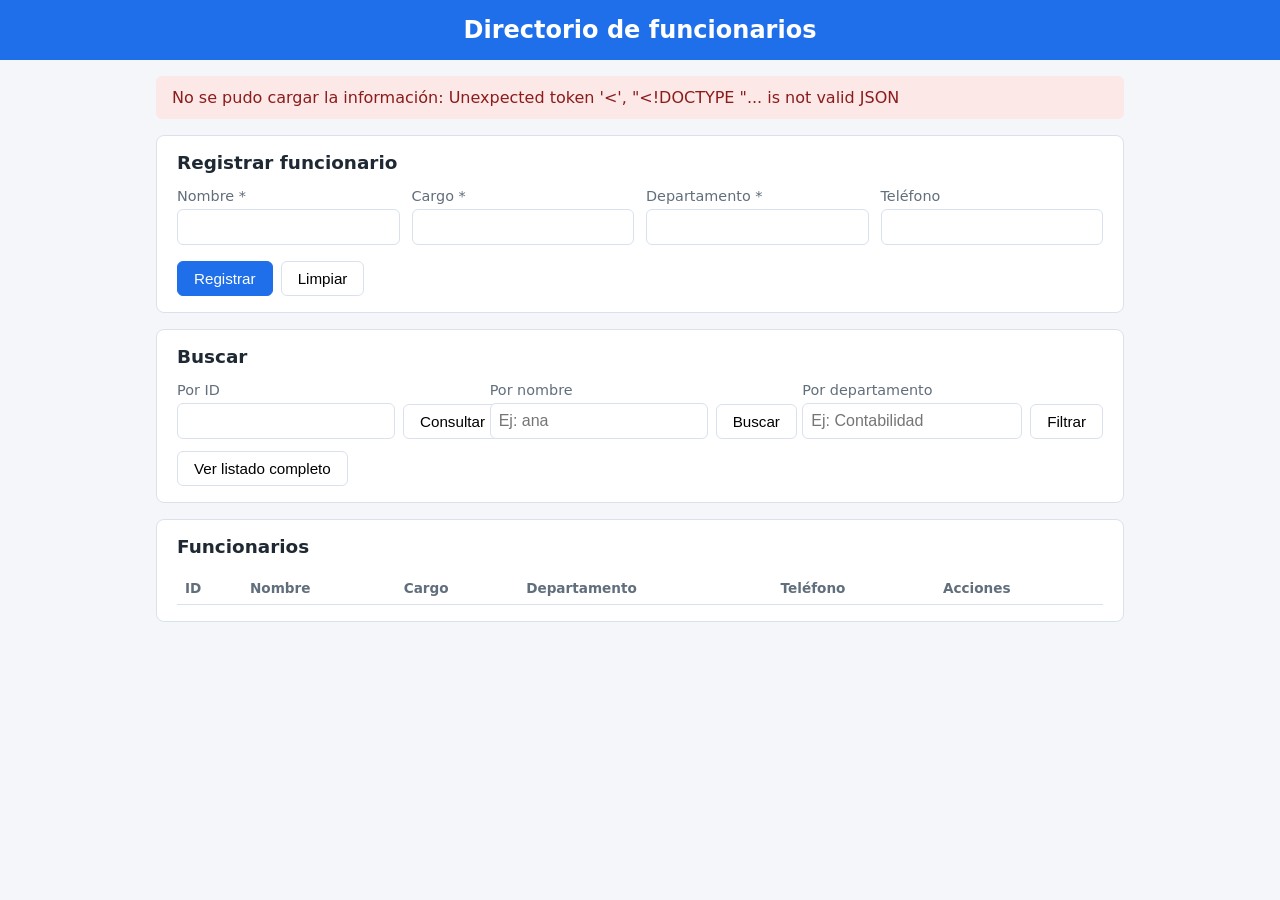
==== src/main/resources/static/index.html @ 31fb72a8 "Directorio de funcionarios: API REST Spring Boot + MySQL y frontend vanilla Co-Authored-By: Claude O" ====
<!DOCTYPE html>
<html lang="es">
<head>
	<meta charset="UTF-8">
	<meta name="viewport" content="width=device-width, initial-scale=1.0">
	<title>Directorio de funcionarios</title>
	<link rel="stylesheet" href="css/estilos.css">
</head>
<body>
	<header class="encabezado">
		<h1>Directorio de funcionarios</h1>
	</header>

	<main class="contenedor">
		<div id="mensaje" class="mensaje oculto" role="status" aria-live="polite"></div>

		<section class="tarjeta">
			<h2 id="titulo-formulario">Registrar funcionario</h2>
			<form id="formulario" novalidate>
				<input type="hidden" id="id">
				<div class="campos">
					<label>Nombre *
						<input type="text" id="nombre" maxlength="120" required>
					</label>
					<label>Cargo *
						<input type="text" id="cargo" maxlength="120" required>
					</label>
					<label>Departamento *
						<input type="text" id="departamento" maxlength="120" required>
					</label>
					<label>Teléfono
						<input type="text" id="telefono" maxlength="30">
					</label>
				</div>
				<div class="acciones">
					<button type="submit" id="btn-guardar" class="primario">Registrar</button>
					<button type="button" id="btn-limpiar">Limpiar</button>
				</div>
			</form>
		</section>

		<section class="tarjeta">
			<h2>Buscar</h2>
			<div class="busquedas">
				<form id="form-id" class="busqueda">
					<label>Por ID
						<input type="number" id="buscar-id" min="1">
					</label>
					<button type="submit">Consultar</button>
				</form>
				<form id="form-nombre" class="busqueda">
					<label>Por nombre
						<input type="text" id="buscar-nombre" placeholder="Ej: ana">
					</label>
					<button type="submit">Buscar</button>
				</form>
				<form id="form-departamento" class="busqueda">
					<label>Por departamento
						<input type="text" id="buscar-departamento" placeholder="Ej: Contabilidad">
					</label>
					<button type="submit">Filtrar</button>
				</form>
			</div>
			<button type="button" id="btn-todos">Ver listado completo</button>
		</section>

		<section class="tarjeta">
			<h2 id="titulo-tabla">Funcionarios</h2>
			<div class="tabla-scroll">
				<table>
					<thead>
						<tr>
							<th>ID</th>
							<th>Nombre</th>
							<th>Cargo</th>
							<th>Departamento</th>
							<th>Teléfono</th>
							<th>Acciones</th>
						</tr>
					</thead>
					<tbody id="tabla-cuerpo"></tbody>
				</table>
			</div>
		</section>
	</main>

	<script src="js/app.js"></script>
</body>
</html>
---- src/main/resources/static/css/estilos.css ----
:root {
	--fondo: #f4f6f9;
	--tarjeta: #ffffff;
	--texto: #1f2933;
	--suave: #616e7c;
	--borde: #d9e2ec;
	--primario: #1f6feb;
	--primario-hover: #1858c4;
	--peligro: #d64545;
	--exito-fondo: #e3f9e5;
	--exito-texto: #1b5e20;
	--info-fondo: #e6f0ff;
	--info-texto: #1d3f72;
	--error-fondo: #fde8e8;
	--error-texto: #8a1c1c;
}

* {
	box-sizing: border-box;
}

body {
	margin: 0;
	font-family: system-ui, -apple-system, "Segoe UI", Roboto, sans-serif;
	background: var(--fondo);
	color: var(--texto);
}

.encabezado {
	background: var(--primario);
	color: #fff;
	padding: 1rem;
	text-align: center;
}

.encabezado h1 {
	margin: 0;
	font-size: 1.5rem;
}

.contenedor {
	max-width: 1000px;
	margin: 0 auto;
	padding: 1rem;
}

.tarjeta {
	background: var(--tarjeta);
	border: 1px solid var(--borde);
	border-radius: 8px;
	padding: 1rem 1.25rem;
	margin-bottom: 1rem;
}

.tarjeta h2 {
	margin-top: 0;
	font-size: 1.15rem;
}

label {
	display: flex;
	flex-direction: column;
	gap: 0.3rem;
	font-size: 0.9rem;
	color: var(--suave);
}

input {
	padding: 0.5rem;
	border: 1px solid var(--borde);
	border-radius: 6px;
	font-size: 1rem;
	color: var(--texto);
}

input:focus {
	outline: 2px solid var(--primario);
	outline-offset: 1px;
}

.campos {
	display: grid;
	grid-template-columns: repeat(auto-fit, minmax(200px, 1fr));
	gap: 0.75rem;
}

.acciones {
	margin-top: 1rem;
	display: flex;
	gap: 0.5rem;
}

button {
	padding: 0.5rem 1rem;
	border: 1px solid var(--borde);
	border-radius: 6px;
	background: #fff;
	cursor: pointer;
	font-size: 0.95rem;
}

button:hover {
	background: var(--fondo);
}

button.primario {
	background: var(--primario);
	border-color: var(--primario);
	color: #fff;
}

button.primario:hover {
	background: var(--primario-hover);
}

button.peligro {
	color: var(--peligro);
	border-color: var(--peligro);
}

.busquedas {
	display: grid;
	grid-template-columns: repeat(auto-fit, minmax(220px, 1fr));
	gap: 0.75rem;
	margin-bottom: 0.75rem;
}

.busqueda {
	display: flex;
	align-items: flex-end;
	gap: 0.5rem;
}

.busqueda label {
	flex: 1;
}

.tabla-scroll {
	overflow-x: auto;
}

table {
	width: 100%;
	border-collapse: collapse;
}

th,
td {
	text-align: left;
	padding: 0.5rem;
	border-bottom: 1px solid var(--borde);
}

th {
	font-size: 0.85rem;
	color: var(--suave);
}

td.acciones-fila {
	display: flex;
	gap: 0.4rem;
}

.mensaje {
	padding: 0.75rem 1rem;
	border-radius: 6px;
	margin-bottom: 1rem;
}

.mensaje.exito {
	background: var(--exito-fondo);
	color: var(--exito-texto);
}

.mensaje.info {
	background: var(--info-fondo);
	color: var(--info-texto);
}

.mensaje.error {
	background: var(--error-fondo);
	color: var(--error-texto);
}

.oculto {
	display: none;
}
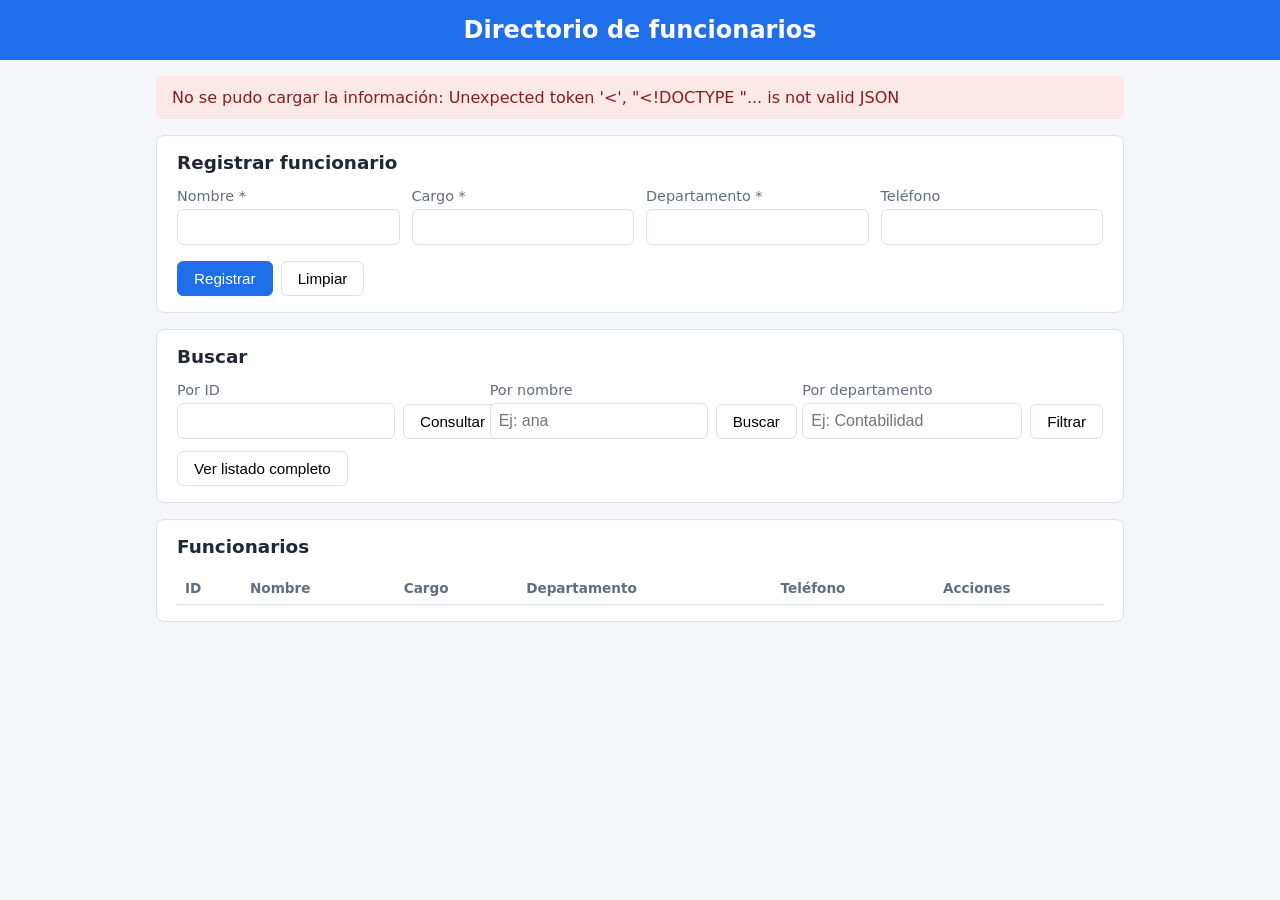
==== commit 731b9649: "Modo demostración para GitHub Pages (API simulada en el navegador)" ====
--- a/src/main/resources/static/index.html
+++ b/src/main/resources/static/index.html
@@ -12,6 +12,10 @@
 	</header>
 
 	<main class="contenedor">
+		<div id="aviso-demo" class="mensaje info oculto">
+			Modo demostración (GitHub Pages): los datos se guardan solo en este navegador.
+			La versión completa con Spring Boot y MySQL se ejecuta localmente (ver README del repositorio).
+		</div>
 		<div id="mensaje" class="mensaje oculto" role="status" aria-live="polite"></div>
 
 		<section class="tarjeta">
@@ -84,6 +88,7 @@
 		</section>
 	</main>
 
+	<script src="js/demo.js"></script>
 	<script src="js/app.js"></script>
 </body>
 </html>
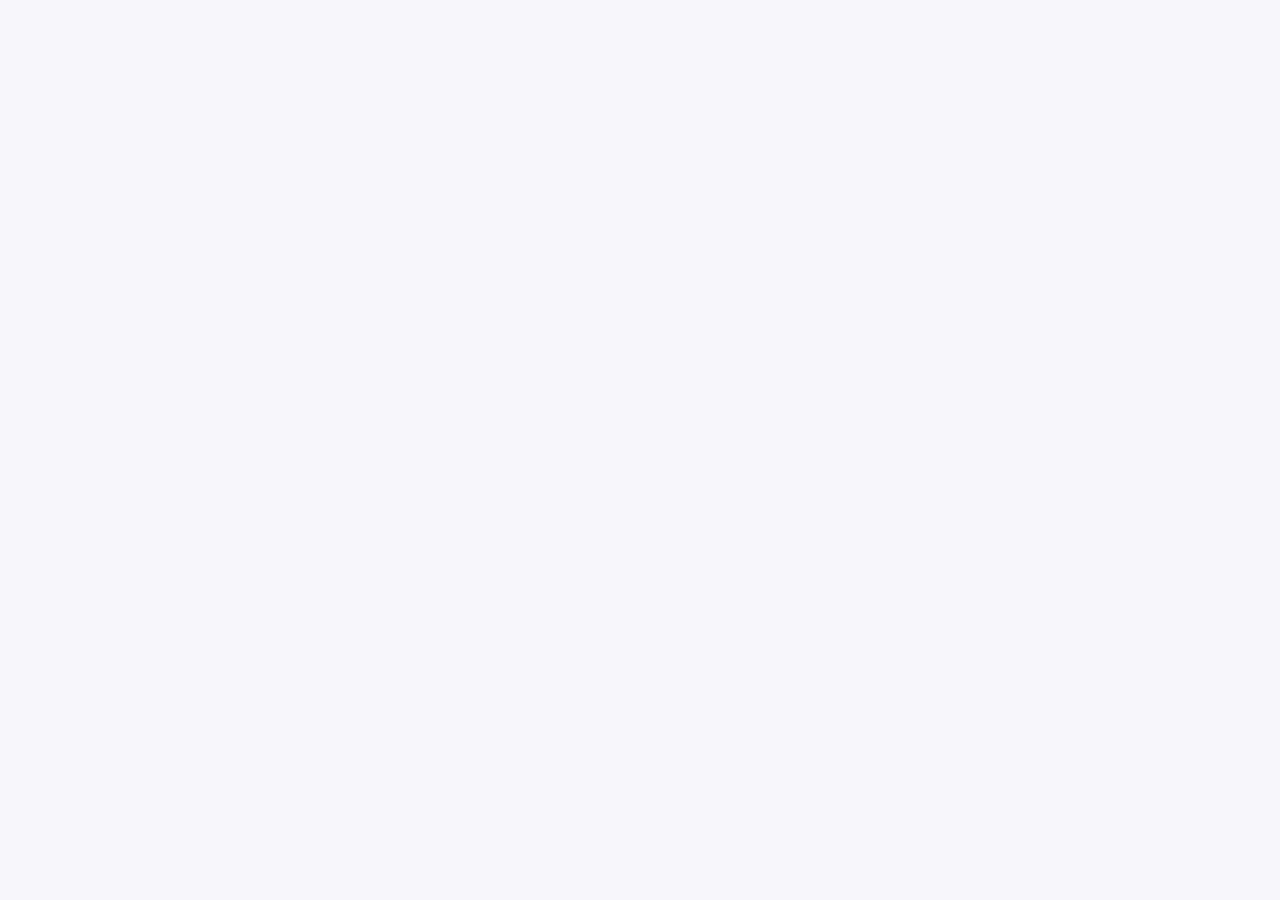
==== commit fb686830: "Interfaz profesional, inicio de sesión y usuarios en MySQL - Rediseño de la interfaz: barra lateral," ====
--- a/src/main/resources/static/index.html
+++ b/src/main/resources/static/index.html
@@ -4,89 +4,173 @@
 	<meta charset="UTF-8">
 	<meta name="viewport" content="width=device-width, initial-scale=1.0">
 	<title>Directorio de funcionarios</title>
+	<link rel="icon" href="favicon.svg" type="image/svg+xml">
+	<link rel="preconnect" href="https://fonts.googleapis.com">
+	<link rel="preconnect" href="https://fonts.gstatic.com" crossorigin>
+	<link href="https://fonts.googleapis.com/css2?family=Inter:wght@400;500;600;700&display=swap" rel="stylesheet">
 	<link rel="stylesheet" href="css/estilos.css">
 </head>
-<body>
-	<header class="encabezado">
-		<h1>Directorio de funcionarios</h1>
-	</header>
+<body class="app cargando-sesion">
+	<!-- ===== Barra lateral ===== -->
+	<aside class="lateral">
+		<div class="logo logo-claro">
+			<span class="logo-icono">
+				<svg viewBox="0 0 24 24"><path d="M16 11a4 4 0 1 0-4-4 4 4 0 0 0 4 4Zm-8 1a3 3 0 1 0-3-3 3 3 0 0 0 3 3Zm8 1c-2.7 0-8 1.3-8 4v3h16v-3c0-2.7-5.3-4-8-4Zm-8 0c-.3 0-.7 0-1.1.1A4.7 4.7 0 0 1 9 17v3H0v-2.5C0 15.1 5 13 8 13Z"/></svg>
+			</span>
+			<span>Directorio</span>
+		</div>
 
-	<main class="contenedor">
-		<div id="aviso-demo" class="mensaje info oculto">
-			Modo demostración (GitHub Pages): los datos se guardan solo en este navegador.
-			La versión completa con Spring Boot y MySQL se ejecuta localmente (ver README del repositorio).
+		<nav class="menu">
+			<span class="menu-titulo">General</span>
+			<a href="#" class="menu-item activo" aria-current="page">
+				<svg viewBox="0 0 24 24"><path d="M16 11a4 4 0 1 0-4-4 4 4 0 0 0 4 4Zm-8 1a3 3 0 1 0-3-3 3 3 0 0 0 3 3Zm8 1c-2.7 0-8 1.3-8 4v3h16v-3c0-2.7-5.3-4-8-4Zm-8 0c-.3 0-.7 0-1.1.1A4.7 4.7 0 0 1 9 17v3H0v-2.5C0 15.1 5 13 8 13Z"/></svg>
+				Funcionarios
+			</a>
+		</nav>
+
+		<div class="usuario-sesion">
+			<div class="avatar" id="avatar-usuario">--</div>
+			<div class="usuario-datos">
+				<strong id="nombre-usuario">Cargando…</strong>
+				<span id="login-usuario"></span>
+			</div>
+			<button type="button" id="btn-salir" class="boton-icono claro" title="Cerrar sesión" aria-label="Cerrar sesión">
+				<svg viewBox="0 0 24 24"><path d="M10 17v-3H3v-4h7V7l5 5-5 5Zm9-14H12v2h7v14h-7v2h7a2 2 0 0 0 2-2V5a2 2 0 0 0-2-2Z"/></svg>
+			</button>
 		</div>
-		<div id="mensaje" class="mensaje oculto" role="status" aria-live="polite"></div>
+	</aside>
 
-		<section class="tarjeta">
-			<h2 id="titulo-formulario">Registrar funcionario</h2>
-			<form id="formulario" novalidate>
-				<input type="hidden" id="id">
-				<div class="campos">
-					<label>Nombre *
-						<input type="text" id="nombre" maxlength="120" required>
-					</label>
-					<label>Cargo *
-						<input type="text" id="cargo" maxlength="120" required>
-					</label>
-					<label>Departamento *
-						<input type="text" id="departamento" maxlength="120" required>
-					</label>
-					<label>Teléfono
-						<input type="text" id="telefono" maxlength="30">
-					</label>
-				</div>
-				<div class="acciones">
-					<button type="submit" id="btn-guardar" class="primario">Registrar</button>
-					<button type="button" id="btn-limpiar">Limpiar</button>
-				</div>
-			</form>
-		</section>
+	<!-- ===== Contenido ===== -->
+	<div class="principal">
+		<header class="cabecera">
+			<div>
+				<p class="miga">Inicio / Funcionarios</p>
+				<h1>Directorio de funcionarios</h1>
+			</div>
+			<button type="button" id="btn-nuevo" class="boton primario">
+				<svg viewBox="0 0 24 24"><path d="M19 13h-6v6h-2v-6H5v-2h6V5h2v6h6Z"/></svg>
+				Nuevo funcionario
+			</button>
+		</header>
 
-		<section class="tarjeta">
-			<h2>Buscar</h2>
-			<div class="busquedas">
-				<form id="form-id" class="busqueda">
-					<label>Por ID
-						<input type="number" id="buscar-id" min="1">
-					</label>
-					<button type="submit">Consultar</button>
-				</form>
-				<form id="form-nombre" class="busqueda">
-					<label>Por nombre
-						<input type="text" id="buscar-nombre" placeholder="Ej: ana">
-					</label>
-					<button type="submit">Buscar</button>
-				</form>
-				<form id="form-departamento" class="busqueda">
-					<label>Por departamento
-						<input type="text" id="buscar-departamento" placeholder="Ej: Contabilidad">
-					</label>
-					<button type="submit">Filtrar</button>
-				</form>
+		<main class="contenido">
+			<div id="aviso-demo" class="alerta info oculto">
+				Modo demostración (GitHub Pages): los datos se guardan solo en este navegador.
+				La versión completa con Spring Boot y MySQL se ejecuta localmente.
 			</div>
-			<button type="button" id="btn-todos">Ver listado completo</button>
-		</section>
 
-		<section class="tarjeta">
-			<h2 id="titulo-tabla">Funcionarios</h2>
-			<div class="tabla-scroll">
-				<table>
-					<thead>
-						<tr>
-							<th>ID</th>
-							<th>Nombre</th>
-							<th>Cargo</th>
-							<th>Departamento</th>
-							<th>Teléfono</th>
-							<th>Acciones</th>
-						</tr>
-					</thead>
-					<tbody id="tabla-cuerpo"></tbody>
-				</table>
+			<!-- Indicadores -->
+			<section class="indicadores" aria-label="Resumen">
+				<article class="indicador">
+					<span class="indicador-icono azul"><svg viewBox="0 0 24 24"><path d="M16 11a4 4 0 1 0-4-4 4 4 0 0 0 4 4Zm-8 1a3 3 0 1 0-3-3 3 3 0 0 0 3 3Zm8 1c-2.7 0-8 1.3-8 4v3h16v-3c0-2.7-5.3-4-8-4Z"/></svg></span>
+					<div><p>Funcionarios</p><strong id="ind-total">0</strong></div>
+				</article>
+				<article class="indicador">
+					<span class="indicador-icono verde"><svg viewBox="0 0 24 24"><path d="M12 7V3H2v18h20V7Zm-6 12H4v-2h2Zm0-4H4v-2h2Zm0-4H4V9h2Zm0-4H4V5h2Zm4 12H8v-2h2Zm0-4H8v-2h2Zm0-4H8V9h2Zm0-4H8V5h2Zm10 12h-8v-2h2v-2h-2v-2h2v-2h-2V9h8Zm-2-8h-2v2h2Zm0 4h-2v2h2Z"/></svg></span>
+					<div><p>Departamentos</p><strong id="ind-departamentos">0</strong></div>
+				</article>
+				<article class="indicador">
+					<span class="indicador-icono ambar"><svg viewBox="0 0 24 24"><path d="M6.6 10.8a15.1 15.1 0 0 0 6.6 6.6l2.2-2.2a1 1 0 0 1 1-.2 11.4 11.4 0 0 0 3.6.6 1 1 0 0 1 1 1V20a1 1 0 0 1-1 1A17 17 0 0 1 3 4a1 1 0 0 1 1-1h3.5a1 1 0 0 1 1 1 11.4 11.4 0 0 0 .6 3.6 1 1 0 0 1-.3 1Z"/></svg></span>
+					<div><p>Con teléfono</p><strong id="ind-telefono">0</strong></div>
+				</article>
+			</section>
+
+			<div class="rejilla">
+				<!-- Tabla -->
+				<section class="tarjeta tarjeta-tabla">
+					<div class="tarjeta-cabecera">
+						<div>
+							<h2 id="titulo-tabla">Funcionarios</h2>
+							<p class="texto-suave" id="conteo-tabla">—</p>
+						</div>
+					</div>
+
+					<form id="form-busqueda" class="barra-busqueda" novalidate>
+						<select id="tipo-busqueda" aria-label="Buscar por">
+							<option value="nombre">Nombre</option>
+							<option value="departamento">Departamento</option>
+							<option value="id">ID</option>
+						</select>
+						<div class="entrada-icono crece">
+							<svg viewBox="0 0 24 24"><path d="M15.5 14h-.8l-.3-.3a6.5 6.5 0 1 0-.7.7l.3.3v.8l5 5 1.5-1.5Zm-6 0a4.5 4.5 0 1 1 4.5-4.5A4.5 4.5 0 0 1 9.5 14Z"/></svg>
+							<input type="search" id="texto-busqueda" list="lista-departamentos" placeholder="Buscar por fragmento del nombre…" aria-label="Texto a buscar">
+						</div>
+						<button type="submit" class="boton primario">Buscar</button>
+						<button type="button" id="btn-todos" class="boton">Ver todos</button>
+					</form>
+					<datalist id="lista-departamentos"></datalist>
+
+					<div class="tabla-scroll">
+						<table>
+							<thead>
+								<tr>
+									<th>Funcionario</th>
+									<th>Cargo</th>
+									<th>Departamento</th>
+									<th>Teléfono</th>
+									<th class="derecha">Acciones</th>
+								</tr>
+							</thead>
+							<tbody id="tabla-cuerpo"></tbody>
+						</table>
+						<div id="tabla-vacia" class="estado-vacio oculto">
+							<svg viewBox="0 0 24 24"><path d="M15.5 14h-.8l-.3-.3a6.5 6.5 0 1 0-.7.7l.3.3v.8l5 5 1.5-1.5Zm-6 0a4.5 4.5 0 1 1 4.5-4.5A4.5 4.5 0 0 1 9.5 14Z"/></svg>
+							<p id="tabla-vacia-texto">No hay funcionarios para mostrar.</p>
+						</div>
+					</div>
+				</section>
+
+				<!-- Formulario -->
+				<section class="tarjeta tarjeta-formulario" id="panel-formulario">
+					<div class="tarjeta-cabecera">
+						<div>
+							<h2 id="titulo-formulario">Registrar funcionario</h2>
+							<p class="texto-suave" id="subtitulo-formulario">Los campos con * son obligatorios.</p>
+						</div>
+					</div>
+					<form id="formulario" novalidate>
+						<input type="hidden" id="id">
+						<label class="campo">
+							<span>Nombre completo *</span>
+							<input type="text" id="nombre" maxlength="120" placeholder="Ej: Ana Pérez" required>
+						</label>
+						<label class="campo">
+							<span>Cargo *</span>
+							<input type="text" id="cargo" maxlength="120" placeholder="Ej: Contadora" required>
+						</label>
+						<label class="campo">
+							<span>Departamento *</span>
+							<input type="text" id="departamento" maxlength="120" list="lista-departamentos" placeholder="Ej: Contabilidad" required>
+						</label>
+						<label class="campo">
+							<span>Teléfono</span>
+							<input type="tel" id="telefono" maxlength="30" placeholder="Opcional">
+						</label>
+						<div class="acciones">
+							<button type="submit" id="btn-guardar" class="boton primario">Registrar</button>
+							<button type="button" id="btn-limpiar" class="boton">Limpiar</button>
+						</div>
+					</form>
+				</section>
 			</div>
-		</section>
-	</main>
+		</main>
+	</div>
+
+	<!-- Confirmación para eliminar -->
+	<dialog id="dialogo-eliminar" class="dialogo">
+		<form method="dialog">
+			<span class="dialogo-icono"><svg viewBox="0 0 24 24"><path d="M6 19a2 2 0 0 0 2 2h8a2 2 0 0 0 2-2V7H6ZM19 4h-3.5l-1-1h-5l-1 1H5v2h14Z"/></svg></span>
+			<h3>¿Eliminar funcionario?</h3>
+			<p id="dialogo-texto">Esta acción no se puede deshacer.</p>
+			<div class="acciones fin">
+				<button value="cancelar" class="boton" autofocus>Cancelar</button>
+				<button value="confirmar" class="boton peligro-relleno">Sí, eliminar</button>
+			</div>
+		</form>
+	</dialog>
+
+	<!-- Notificaciones -->
+	<div id="mensaje" class="notificaciones" role="status" aria-live="polite"></div>
 
 	<script src="js/demo.js"></script>
 	<script src="js/app.js"></script>
--- a/src/main/resources/static/css/estilos.css
+++ b/src/main/resources/static/css/estilos.css
@@ -1,140 +1,732 @@
+/* =========================================================
+   Directorio de funcionarios — hoja de estilos
+   ========================================================= */
 :root {
-	--fondo: #f4f6f9;
-	--tarjeta: #ffffff;
-	--texto: #1f2933;
-	--suave: #616e7c;
-	--borde: #d9e2ec;
-	--primario: #1f6feb;
-	--primario-hover: #1858c4;
-	--peligro: #d64545;
-	--exito-fondo: #e3f9e5;
-	--exito-texto: #1b5e20;
-	--info-fondo: #e6f0ff;
-	--info-texto: #1d3f72;
-	--error-fondo: #fde8e8;
-	--error-texto: #8a1c1c;
-}
-
-* {
+	--fondo: #f5f7fb;
+	--superficie: #ffffff;
+	--texto: #0f172a;
+	--suave: #64748b;
+	--tenue: #94a3b8;
+	--borde: #e2e8f0;
+	--borde-fuerte: #cbd5e1;
+
+	--primario: #4f46e5;
+	--primario-hover: #4338ca;
+	--primario-suave: #eef2ff;
+
+	--lateral: #0f172a;
+	--lateral-texto: #cbd5e1;
+	--lateral-activo: #1e293b;
+
+	--exito: #059669;
+	--exito-suave: #ecfdf5;
+	--peligro: #dc2626;
+	--peligro-suave: #fef2f2;
+	--info: #2563eb;
+	--info-suave: #eff6ff;
+	--ambar: #d97706;
+	--ambar-suave: #fffbeb;
+
+	--radio: 12px;
+	--radio-sm: 8px;
+	--sombra: 0 1px 2px rgba(15, 23, 42, .04), 0 4px 16px rgba(15, 23, 42, .06);
+	--sombra-alta: 0 20px 50px rgba(15, 23, 42, .18);
+	--fuente: "Inter", system-ui, -apple-system, "Segoe UI", Roboto, sans-serif;
+}
+
+*,
+*::before,
+*::after {
 	box-sizing: border-box;
 }
 
 body {
 	margin: 0;
-	font-family: system-ui, -apple-system, "Segoe UI", Roboto, sans-serif;
+	font-family: var(--fuente);
+	font-size: 15px;
+	line-height: 1.5;
 	background: var(--fondo);
 	color: var(--texto);
-}
-
-.encabezado {
+	-webkit-font-smoothing: antialiased;
+}
+
+h1, h2, h3 {
+	margin: 0;
+	line-height: 1.25;
+	letter-spacing: -0.01em;
+}
+
+svg {
+	width: 20px;
+	height: 20px;
+	fill: currentColor;
+	flex-shrink: 0;
+}
+
+.oculto {
+	display: none !important;
+}
+
+.texto-suave {
+	margin: 0;
+	color: var(--suave);
+	font-size: 0.875rem;
+}
+
+/* ---------- Logo ---------- */
+.logo {
+	display: flex;
+	align-items: center;
+	gap: 0.6rem;
+	font-weight: 700;
+	font-size: 1.15rem;
+}
+
+.logo-icono {
+	display: grid;
+	place-items: center;
+	width: 36px;
+	height: 36px;
+	border-radius: 10px;
 	background: var(--primario);
 	color: #fff;
-	padding: 1rem;
-	text-align: center;
-}
-
-.encabezado h1 {
-	margin: 0;
-	font-size: 1.5rem;
-}
-
-.contenedor {
-	max-width: 1000px;
-	margin: 0 auto;
-	padding: 1rem;
-}
-
-.tarjeta {
-	background: var(--tarjeta);
-	border: 1px solid var(--borde);
-	border-radius: 8px;
-	padding: 1rem 1.25rem;
-	margin-bottom: 1rem;
-}
-
-.tarjeta h2 {
-	margin-top: 0;
-	font-size: 1.15rem;
-}
-
-label {
-	display: flex;
-	flex-direction: column;
-	gap: 0.3rem;
+}
+
+.logo-claro {
+	color: #fff;
+}
+
+/* ---------- Botones ---------- */
+.boton {
+	display: inline-flex;
+	align-items: center;
+	justify-content: center;
+	gap: 0.45rem;
+	padding: 0.6rem 1rem;
+	border: 1px solid var(--borde-fuerte);
+	border-radius: var(--radio-sm);
+	background: var(--superficie);
+	color: var(--texto);
+	font: inherit;
 	font-size: 0.9rem;
-	color: var(--suave);
-}
-
-input {
-	padding: 0.5rem;
-	border: 1px solid var(--borde);
-	border-radius: 6px;
-	font-size: 1rem;
-	color: var(--texto);
-}
-
-input:focus {
-	outline: 2px solid var(--primario);
-	outline-offset: 1px;
-}
-
-.campos {
-	display: grid;
-	grid-template-columns: repeat(auto-fit, minmax(200px, 1fr));
-	gap: 0.75rem;
-}
-
-.acciones {
-	margin-top: 1rem;
-	display: flex;
-	gap: 0.5rem;
-}
-
-button {
-	padding: 0.5rem 1rem;
-	border: 1px solid var(--borde);
-	border-radius: 6px;
-	background: #fff;
+	font-weight: 600;
 	cursor: pointer;
-	font-size: 0.95rem;
-}
-
-button:hover {
-	background: var(--fondo);
-}
-
-button.primario {
+	transition: background .15s, border-color .15s, box-shadow .15s, transform .05s;
+	white-space: nowrap;
+}
+
+.boton:hover {
+	background: #f8fafc;
+	border-color: var(--tenue);
+}
+
+.boton:active {
+	transform: translateY(1px);
+}
+
+.boton:focus-visible,
+.boton-icono:focus-visible {
+	outline: none;
+	box-shadow: 0 0 0 3px rgba(79, 70, 229, .3);
+}
+
+.boton svg {
+	width: 18px;
+	height: 18px;
+}
+
+.boton.primario {
 	background: var(--primario);
 	border-color: var(--primario);
 	color: #fff;
-}
-
-button.primario:hover {
+	box-shadow: 0 1px 2px rgba(79, 70, 229, .3);
+}
+
+.boton.primario:hover {
 	background: var(--primario-hover);
-}
-
-button.peligro {
+	border-color: var(--primario-hover);
+}
+
+.boton.primario:disabled {
+	opacity: .7;
+	cursor: wait;
+}
+
+.boton.peligro-relleno {
+	background: var(--peligro);
+	border-color: var(--peligro);
+	color: #fff;
+}
+
+.boton.peligro-relleno:hover {
+	background: #b91c1c;
+}
+
+.boton.bloque {
+	width: 100%;
+	padding: 0.75rem 1rem;
+	font-size: 0.95rem;
+}
+
+.boton-icono {
+	display: inline-grid;
+	place-items: center;
+	width: 34px;
+	height: 34px;
+	border: 1px solid transparent;
+	border-radius: var(--radio-sm);
+	background: transparent;
+	color: var(--suave);
+	cursor: pointer;
+	transition: background .15s, color .15s, border-color .15s;
+}
+
+.boton-icono svg {
+	width: 18px;
+	height: 18px;
+}
+
+.boton-icono:hover {
+	background: var(--primario-suave);
+	color: var(--primario);
+}
+
+.boton-icono.peligro:hover {
+	background: var(--peligro-suave);
 	color: var(--peligro);
+}
+
+.boton-icono.claro {
+	color: var(--lateral-texto);
+}
+
+.boton-icono.claro:hover {
+	background: rgba(255, 255, 255, .08);
+	color: #fff;
+}
+
+/* ---------- Campos ---------- */
+.campo {
+	display: flex;
+	flex-direction: column;
+	gap: 0.4rem;
+	margin-bottom: 1rem;
+}
+
+.campo > span {
+	font-size: 0.85rem;
+	font-weight: 600;
+	color: #334155;
+}
+
+input,
+select {
+	width: 100%;
+	padding: 0.65rem 0.8rem;
+	border: 1px solid var(--borde-fuerte);
+	border-radius: var(--radio-sm);
+	background: var(--superficie);
+	color: var(--texto);
+	font: inherit;
+	font-size: 0.92rem;
+	transition: border-color .15s, box-shadow .15s;
+}
+
+input::placeholder {
+	color: var(--tenue);
+}
+
+input:focus,
+select:focus {
+	outline: none;
+	border-color: var(--primario);
+	box-shadow: 0 0 0 3px rgba(79, 70, 229, .15);
+}
+
+input.invalido {
 	border-color: var(--peligro);
-}
-
-.busquedas {
+	box-shadow: 0 0 0 3px rgba(220, 38, 38, .12);
+}
+
+.entrada-icono {
+	position: relative;
+	display: flex;
+	align-items: center;
+}
+
+.entrada-icono > svg {
+	position: absolute;
+	left: 0.75rem;
+	width: 18px;
+	height: 18px;
+	color: var(--tenue);
+	pointer-events: none;
+}
+
+.entrada-icono input {
+	padding-left: 2.4rem;
+}
+
+.entrada-icono .boton-ojo {
+	position: absolute;
+	right: 0.35rem;
 	display: grid;
-	grid-template-columns: repeat(auto-fit, minmax(220px, 1fr));
-	gap: 0.75rem;
-	margin-bottom: 0.75rem;
-}
-
-.busqueda {
-	display: flex;
-	align-items: flex-end;
-	gap: 0.5rem;
-}
-
-.busqueda label {
+	place-items: center;
+	width: 32px;
+	height: 32px;
+	border: 0;
+	border-radius: 6px;
+	background: transparent;
+	color: var(--tenue);
+	cursor: pointer;
+}
+
+.entrada-icono .boton-ojo:hover,
+.entrada-icono .boton-ojo.activo {
+	color: var(--primario);
+}
+
+/* ---------- Alertas ---------- */
+.alerta {
+	padding: 0.75rem 1rem;
+	border-radius: var(--radio-sm);
+	border: 1px solid;
+	font-size: 0.88rem;
+	margin-bottom: 1rem;
+}
+
+.alerta.info {
+	background: var(--info-suave);
+	border-color: #bfdbfe;
+	color: #1e3a8a;
+}
+
+.alerta.error {
+	background: var(--peligro-suave);
+	border-color: #fecaca;
+	color: #991b1b;
+}
+
+/* =========================================================
+   Página de inicio de sesión
+   ========================================================= */
+.login {
+	display: grid;
+	grid-template-columns: 1.1fr 1fr;
+	min-height: 100vh;
+}
+
+.login-marca {
+	position: relative;
+	display: flex;
+	align-items: center;
+	padding: 3rem 4rem;
+	overflow: hidden;
+	color: #e0e7ff;
+	background:
+		radial-gradient(circle at 15% 20%, rgba(129, 140, 248, .35), transparent 45%),
+		radial-gradient(circle at 85% 85%, rgba(56, 189, 248, .25), transparent 40%),
+		linear-gradient(135deg, #1e1b4b 0%, #312e81 55%, #3730a3 100%);
+}
+
+.login-marca::after {
+	content: "";
+	position: absolute;
+	inset: 0;
+	background-image:
+		linear-gradient(rgba(255, 255, 255, .05) 1px, transparent 1px),
+		linear-gradient(90deg, rgba(255, 255, 255, .05) 1px, transparent 1px);
+	background-size: 40px 40px;
+	mask-image: linear-gradient(to bottom, black, transparent);
+}
+
+.login-marca-contenido {
+	position: relative;
+	z-index: 1;
+	max-width: 480px;
+}
+
+.login-marca .logo-icono {
+	background: rgba(255, 255, 255, .15);
+	backdrop-filter: blur(4px);
+}
+
+.login-marca h1 {
+	margin: 2.5rem 0 1rem;
+	font-size: 2.2rem;
+	font-weight: 700;
+	color: #fff;
+}
+
+.login-marca p {
+	margin: 0 0 2rem;
+	font-size: 1.05rem;
+	color: #c7d2fe;
+}
+
+.login-ventajas {
+	list-style: none;
+	margin: 0;
+	padding: 0;
+	display: grid;
+	gap: 0.85rem;
+}
+
+.login-ventajas li {
+	display: flex;
+	align-items: center;
+	gap: 0.7rem;
+	color: #e0e7ff;
+}
+
+.login-ventajas li::before {
+	content: "✓";
+	display: grid;
+	place-items: center;
+	width: 24px;
+	height: 24px;
+	border-radius: 50%;
+	background: rgba(255, 255, 255, .15);
+	font-size: 0.8rem;
+	font-weight: 700;
+}
+
+.login-panel {
+	display: grid;
+	place-items: center;
+	padding: 2rem;
+	background: var(--superficie);
+}
+
+.login-form {
+	width: 100%;
+	max-width: 380px;
+}
+
+.login-form h2 {
+	font-size: 1.75rem;
+	margin-bottom: 0.35rem;
+}
+
+.login-form > .texto-suave {
+	margin-bottom: 1.75rem;
+}
+
+.logo-movil {
+	display: none;
+	margin-bottom: 2rem;
+}
+
+.pie-login {
+	margin: 1.5rem 0 0;
+	text-align: center;
+	font-size: 0.82rem;
+	color: var(--suave);
+}
+
+.spinner {
+	width: 18px;
+	height: 18px;
+	border: 2px solid rgba(255, 255, 255, .4);
+	border-top-color: #fff;
+	border-radius: 50%;
+	animation: girar .7s linear infinite;
+}
+
+@keyframes girar {
+	to { transform: rotate(360deg); }
+}
+
+@keyframes sacudir {
+	10%, 90% { transform: translateX(-1px); }
+	20%, 80% { transform: translateX(2px); }
+	30%, 50%, 70% { transform: translateX(-4px); }
+	40%, 60% { transform: translateX(4px); }
+}
+
+.sacudir {
+	animation: sacudir .4s;
+}
+
+/* =========================================================
+   Aplicación (directorio)
+   ========================================================= */
+.app {
+	display: grid;
+	grid-template-columns: 250px 1fr;
+	min-height: 100vh;
+}
+
+/* Mientras se comprueba la sesión no se muestra nada */
+.cargando-sesion .principal,
+.cargando-sesion .lateral {
+	visibility: hidden;
+}
+
+.lateral {
+	position: sticky;
+	top: 0;
+	display: flex;
+	flex-direction: column;
+	height: 100vh;
+	padding: 1.25rem 1rem;
+	background: var(--lateral);
+	color: var(--lateral-texto);
+}
+
+.lateral .logo {
+	padding: 0 0.5rem 1.5rem;
+	border-bottom: 1px solid rgba(255, 255, 255, .08);
+}
+
+.menu {
+	display: flex;
+	flex-direction: column;
+	gap: 0.2rem;
+	margin-top: 1.5rem;
 	flex: 1;
 }
 
+.menu-titulo {
+	padding: 0 0.75rem 0.5rem;
+	font-size: 0.7rem;
+	font-weight: 600;
+	letter-spacing: 0.08em;
+	text-transform: uppercase;
+	color: #64748b;
+}
+
+.menu-item {
+	display: flex;
+	align-items: center;
+	gap: 0.7rem;
+	padding: 0.6rem 0.75rem;
+	border-radius: var(--radio-sm);
+	color: var(--lateral-texto);
+	text-decoration: none;
+	font-size: 0.9rem;
+	font-weight: 500;
+}
+
+.menu-item svg {
+	width: 18px;
+	height: 18px;
+}
+
+.menu-item:hover {
+	background: rgba(255, 255, 255, .05);
+	color: #fff;
+}
+
+.menu-item.activo {
+	background: var(--lateral-activo);
+	color: #fff;
+	box-shadow: inset 3px 0 0 #818cf8;
+}
+
+.usuario-sesion {
+	display: flex;
+	align-items: center;
+	gap: 0.7rem;
+	padding: 0.75rem;
+	border-radius: var(--radio-sm);
+	background: rgba(255, 255, 255, .04);
+	border: 1px solid rgba(255, 255, 255, .06);
+}
+
+.usuario-datos {
+	display: flex;
+	flex-direction: column;
+	min-width: 0;
+	flex: 1;
+}
+
+.usuario-datos strong {
+	color: #fff;
+	font-size: 0.86rem;
+	white-space: nowrap;
+	overflow: hidden;
+	text-overflow: ellipsis;
+}
+
+.usuario-datos span {
+	font-size: 0.76rem;
+	color: #94a3b8;
+}
+
+.avatar {
+	display: grid;
+	place-items: center;
+	width: 36px;
+	height: 36px;
+	border-radius: 50%;
+	background: linear-gradient(135deg, #818cf8, #4f46e5);
+	color: #fff;
+	font-size: 0.78rem;
+	font-weight: 700;
+	flex-shrink: 0;
+	text-transform: uppercase;
+}
+
+.principal {
+	min-width: 0;
+}
+
+.cabecera {
+	display: flex;
+	align-items: center;
+	justify-content: space-between;
+	gap: 1rem;
+	padding: 1.5rem 2rem;
+	background: var(--superficie);
+	border-bottom: 1px solid var(--borde);
+}
+
+.cabecera h1 {
+	font-size: 1.5rem;
+	font-weight: 700;
+}
+
+.miga {
+	margin: 0 0 0.2rem;
+	font-size: 0.8rem;
+	color: var(--tenue);
+}
+
+.contenido {
+	padding: 1.75rem 2rem 3rem;
+	max-width: 1400px;
+}
+
+/* ---------- Indicadores ---------- */
+.indicadores {
+	display: grid;
+	grid-template-columns: repeat(3, 1fr);
+	gap: 1rem;
+	margin-bottom: 1.5rem;
+}
+
+.indicador {
+	display: flex;
+	align-items: center;
+	gap: 1rem;
+	padding: 1.1rem 1.25rem;
+	background: var(--superficie);
+	border: 1px solid var(--borde);
+	border-radius: var(--radio);
+	box-shadow: var(--sombra);
+}
+
+.indicador p {
+	margin: 0;
+	font-size: 0.82rem;
+	color: var(--suave);
+	font-weight: 500;
+}
+
+.indicador strong {
+	font-size: 1.6rem;
+	font-weight: 700;
+	line-height: 1.2;
+}
+
+.indicador-icono {
+	display: grid;
+	place-items: center;
+	width: 46px;
+	height: 46px;
+	border-radius: 12px;
+}
+
+.indicador-icono svg {
+	width: 22px;
+	height: 22px;
+}
+
+.indicador-icono.azul { background: var(--primario-suave); color: var(--primario); }
+.indicador-icono.verde { background: var(--exito-suave); color: var(--exito); }
+.indicador-icono.ambar { background: var(--ambar-suave); color: var(--ambar); }
+
+/* ---------- Tarjetas ---------- */
+.rejilla {
+	display: grid;
+	grid-template-columns: minmax(0, 1fr) 340px;
+	gap: 1.5rem;
+	align-items: start;
+}
+
+.tarjeta {
+	background: var(--superficie);
+	border: 1px solid var(--borde);
+	border-radius: var(--radio);
+	box-shadow: var(--sombra);
+}
+
+.tarjeta-cabecera {
+	display: flex;
+	align-items: center;
+	justify-content: space-between;
+	padding: 1.15rem 1.35rem;
+	border-bottom: 1px solid var(--borde);
+}
+
+.tarjeta-cabecera h2 {
+	font-size: 1.05rem;
+	font-weight: 650;
+}
+
+.tarjeta-formulario {
+	position: sticky;
+	top: 1.5rem;
+	transition: box-shadow .3s, border-color .3s;
+}
+
+.tarjeta-formulario.editando {
+	border-color: #a5b4fc;
+	box-shadow: 0 0 0 4px var(--primario-suave), var(--sombra);
+}
+
+.tarjeta-formulario form {
+	padding: 1.25rem 1.35rem 1.35rem;
+}
+
+.acciones {
+	display: flex;
+	gap: 0.6rem;
+	margin-top: 0.5rem;
+}
+
+.acciones .boton {
+	flex: 1;
+}
+
+.acciones.fin {
+	justify-content: flex-end;
+}
+
+.acciones.fin .boton {
+	flex: 0 0 auto;
+}
+
+/* ---------- Búsqueda ---------- */
+.barra-busqueda {
+	display: flex;
+	gap: 0.6rem;
+	padding: 1rem 1.35rem;
+	border-bottom: 1px solid var(--borde);
+	background: #fbfcfe;
+}
+
+.barra-busqueda select {
+	width: auto;
+	min-width: 140px;
+}
+
+.crece {
+	flex: 1;
+}
+
+/* ---------- Tabla ---------- */
 .tabla-scroll {
 	overflow-x: auto;
 }
@@ -144,44 +736,317 @@
 	border-collapse: collapse;
 }
 
-th,
+th {
+	padding: 0.75rem 1.35rem;
+	text-align: left;
+	font-size: 0.72rem;
+	font-weight: 600;
+	text-transform: uppercase;
+	letter-spacing: 0.06em;
+	color: var(--suave);
+	background: #f8fafc;
+	border-bottom: 1px solid var(--borde);
+}
+
 td {
-	text-align: left;
-	padding: 0.5rem;
-	border-bottom: 1px solid var(--borde);
-}
-
-th {
-	font-size: 0.85rem;
+	padding: 0.85rem 1.35rem;
+	border-bottom: 1px solid #f1f5f9;
+	font-size: 0.9rem;
+	vertical-align: middle;
+}
+
+tbody tr {
+	transition: background .12s;
+}
+
+tbody tr:hover {
+	background: #f8fafc;
+}
+
+tbody tr:last-child td {
+	border-bottom: 0;
+}
+
+.derecha {
+	text-align: right;
+}
+
+.persona {
+	display: flex;
+	align-items: center;
+	gap: 0.75rem;
+}
+
+.persona .avatar {
+	width: 38px;
+	height: 38px;
+	font-size: 0.8rem;
+}
+
+.persona strong {
+	display: block;
+	font-weight: 600;
+	white-space: nowrap;
+}
+
+.persona small {
+	color: var(--tenue);
+	font-size: 0.78rem;
+}
+
+.etiqueta {
+	display: inline-block;
+	padding: 0.2rem 0.65rem;
+	border-radius: 999px;
+	font-size: 0.78rem;
+	font-weight: 600;
+	white-space: nowrap;
+}
+
+.sin-dato {
+	color: var(--tenue);
+}
+
+.acciones-fila {
+	display: flex;
+	justify-content: flex-end;
+	gap: 0.25rem;
+}
+
+.estado-vacio {
+	display: flex;
+	flex-direction: column;
+	align-items: center;
+	gap: 0.5rem;
+	padding: 3rem 1rem;
 	color: var(--suave);
-}
-
-td.acciones-fila {
-	display: flex;
-	gap: 0.4rem;
-}
-
-.mensaje {
-	padding: 0.75rem 1rem;
-	border-radius: 6px;
+	text-align: center;
+}
+
+.estado-vacio svg {
+	width: 40px;
+	height: 40px;
+	color: var(--borde-fuerte);
+}
+
+.estado-vacio p {
+	margin: 0;
+}
+
+/* ---------- Diálogo ---------- */
+.dialogo {
+	width: min(420px, 92vw);
+	padding: 1.75rem;
+	border: 0;
+	border-radius: 16px;
+	box-shadow: var(--sombra-alta);
+	text-align: center;
+}
+
+.dialogo::backdrop {
+	background: rgba(15, 23, 42, .45);
+	backdrop-filter: blur(2px);
+}
+
+.dialogo[open] {
+	animation: aparecer .18s ease-out;
+}
+
+.dialogo-icono {
+	display: inline-grid;
+	place-items: center;
+	width: 52px;
+	height: 52px;
 	margin-bottom: 1rem;
-}
-
-.mensaje.exito {
-	background: var(--exito-fondo);
-	color: var(--exito-texto);
-}
-
-.mensaje.info {
-	background: var(--info-fondo);
-	color: var(--info-texto);
-}
-
-.mensaje.error {
-	background: var(--error-fondo);
-	color: var(--error-texto);
-}
-
-.oculto {
-	display: none;
-}
+	border-radius: 50%;
+	background: var(--peligro-suave);
+	color: var(--peligro);
+}
+
+.dialogo-icono svg {
+	width: 24px;
+	height: 24px;
+}
+
+.dialogo h3 {
+	font-size: 1.15rem;
+	margin-bottom: 0.4rem;
+}
+
+.dialogo p {
+	margin: 0 0 1.5rem;
+	color: var(--suave);
+}
+
+.dialogo .acciones {
+	justify-content: center;
+}
+
+.dialogo .acciones .boton {
+	flex: 1;
+}
+
+@keyframes aparecer {
+	from { opacity: 0; transform: translateY(8px) scale(.98); }
+	to { opacity: 1; transform: none; }
+}
+
+/* ---------- Notificaciones ---------- */
+.notificaciones {
+	position: fixed;
+	right: 1.5rem;
+	bottom: 1.5rem;
+	z-index: 50;
+	display: flex;
+	flex-direction: column;
+	gap: 0.6rem;
+	max-width: min(380px, calc(100vw - 2rem));
+}
+
+.notificacion {
+	display: flex;
+	align-items: flex-start;
+	gap: 0.7rem;
+	padding: 0.85rem 1rem;
+	background: var(--superficie);
+	border: 1px solid var(--borde);
+	border-left: 4px solid var(--info);
+	border-radius: var(--radio-sm);
+	box-shadow: var(--sombra-alta);
+	font-size: 0.88rem;
+	animation: aparecer .2s ease-out;
+}
+
+.notificacion svg {
+	width: 20px;
+	height: 20px;
+	margin-top: 1px;
+}
+
+.notificacion.exito { border-left-color: var(--exito); }
+.notificacion.exito svg { color: var(--exito); }
+.notificacion.error { border-left-color: var(--peligro); }
+.notificacion.error svg { color: var(--peligro); }
+.notificacion.info svg { color: var(--info); }
+
+.notificacion.saliendo {
+	opacity: 0;
+	transform: translateX(12px);
+	transition: opacity .25s, transform .25s;
+}
+
+/* =========================================================
+   Responsive
+   ========================================================= */
+@media (max-width: 1100px) {
+	.rejilla {
+		grid-template-columns: minmax(0, 1fr);
+	}
+
+	.tarjeta-formulario {
+		position: static;
+		order: -1;
+	}
+}
+
+@media (max-width: 860px) {
+	.app {
+		grid-template-columns: minmax(0, 1fr);
+	}
+
+	.lateral {
+		position: static;
+		height: auto;
+		flex-direction: row;
+		align-items: center;
+		justify-content: space-between;
+		padding: 0.75rem 1rem;
+	}
+
+	.lateral .logo {
+		padding: 0;
+		border: 0;
+	}
+
+	.menu {
+		display: none;
+	}
+
+	.usuario-sesion {
+		padding: 0.35rem 0.5rem;
+	}
+
+	.usuario-datos span {
+		display: none;
+	}
+
+	.cabecera,
+	.contenido {
+		padding-left: 1rem;
+		padding-right: 1rem;
+	}
+
+	.login {
+		grid-template-columns: 1fr;
+	}
+
+	.login-marca {
+		display: none;
+	}
+
+	.logo-movil {
+		display: flex;
+		color: var(--texto);
+	}
+}
+
+@media (max-width: 640px) {
+	.indicadores {
+		gap: 0.6rem;
+	}
+
+	.indicador {
+		flex-direction: column;
+		align-items: flex-start;
+		gap: 0.5rem;
+		padding: 0.85rem;
+	}
+
+	.indicador-icono {
+		width: 36px;
+		height: 36px;
+	}
+
+	.indicador strong {
+		font-size: 1.3rem;
+	}
+
+	.indicador p {
+		font-size: 0.75rem;
+	}
+
+	.barra-busqueda {
+		flex-wrap: wrap;
+	}
+
+	.barra-busqueda select {
+		flex: 1 1 100%;
+	}
+
+	.barra-busqueda .crece {
+		flex: 1 1 100%;
+	}
+
+	.barra-busqueda .boton {
+		flex: 1;
+	}
+
+	.cabecera {
+		flex-direction: column;
+		align-items: flex-start;
+	}
+
+	.usuario-datos {
+		display: none;
+	}
+}
